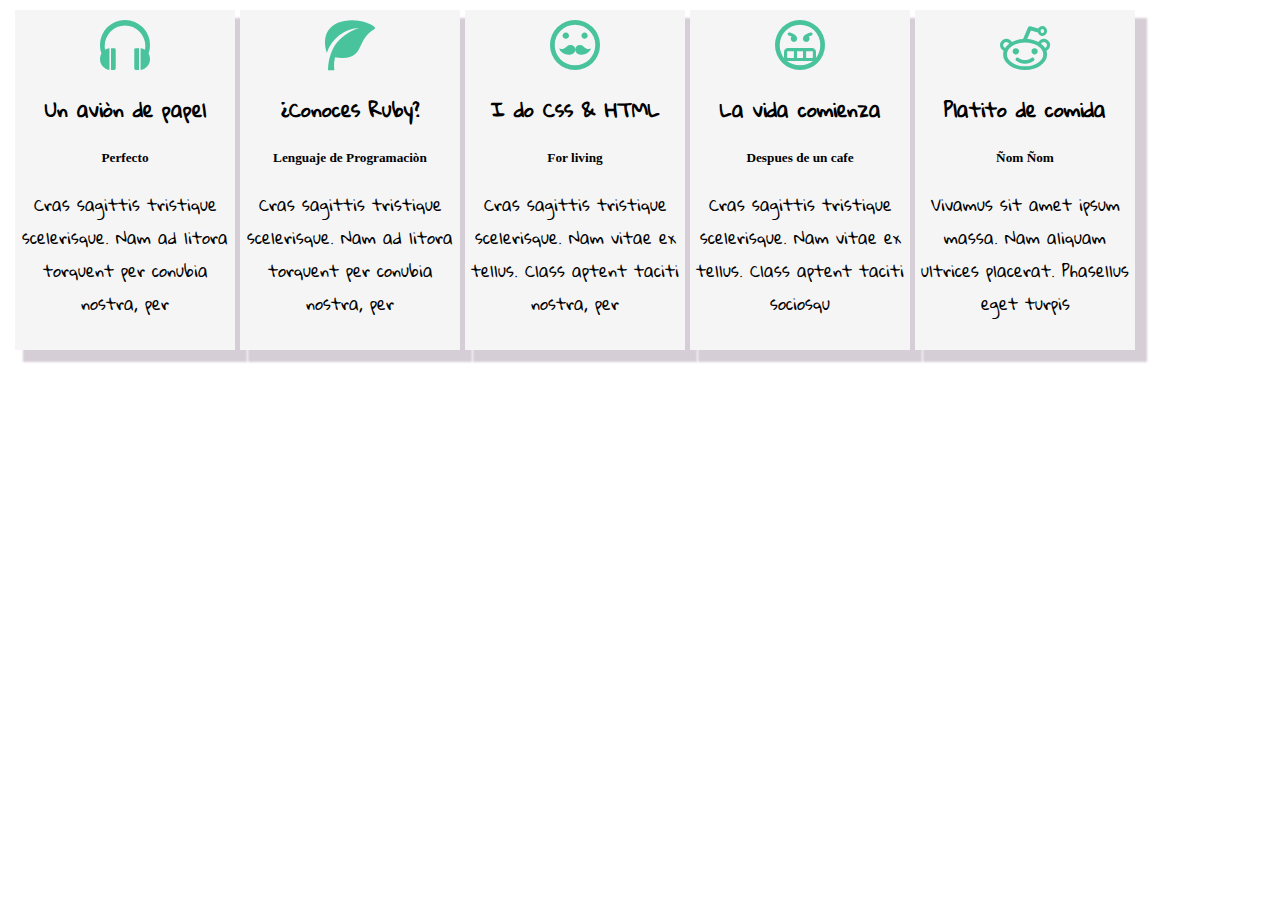
==== index.html @ f9094304 "carpeta tipografia" ====
<!DOCTYPE html>
<html>
	<head>
		<meta charset="utf-8">
		<link rel="stylesheet" type="text/css" href="css/main.css">
		<link href="https://fonts.googleapis.com/css?family=Gloria+Hallelujah" rel="stylesheet">
		<link href="https://fonts.googleapis.com/css?family=Gloria+Hallelujah" rel="stylesheet">
		<link rel="stylesheet" type="text/css" href="fonts/style.css">

	</head>
	<body>
          <div class="contenedor">
          	<div class="box plane">
                <span class="icon-headphones"></span>
          	   <h3>Un aviòn de papel</h3>
          	    <h5>Perfecto</h5>
          		<p>Cras sagittis tristique scelerisque. Nam  ad litora torquent per conubia nostra, per  </p>
          	</div>
          	<div class="box diamond">
          	    <span class="icon-leaf"></span>
          	     <h3>¿Conoces Ruby?</h3>
          	    <h5>Lenguaje de Programaciòn</h5>
          		<p>Cras sagittis tristique scelerisque. Nam  ad litora torquent per conubia nostra, per	</p>
          	</div>
          	<div class="box heart">
          	    <span class="icon-hipster"></span>
          	     <h3>I do Css & HTML</h3>
          	    <h5>For living</h5>
          		 <p>Cras sagittis tristique scelerisque. Nam vitae ex tellus. Class aptent taciti nostra, per
          	    </p> 
          	</div>
          	<div class="box cup">
          	    <span class="icon-enojado"></span>
          	    <h3>La vida comienza</h3>
          	    <h5>Despues de un cafe</h5>
          		<p>Cras sagittis tristique scelerisque. Nam vitae ex tellus. Class aptent taciti sociosqu </p>
          	</div>

          	<div class="box plate">
          	    <span class="icon-marciano"></span>
          	    <h3>Platito de comida</h3>
          	    <h5>Ñom Ñom</h5>
          		<p>Vivamus sit amet ipsum massa. Nam aliquam ultrices placerat. Phasellus eget turpis  </p>
          	</div>
          </div>
		
	</body>
</html>
---- css/main.css ----
.contenedor{
    border:2px solid white;
	width:1200px;
		
}

.box{
	text-align:center;
	width:220px;
	height:330px;
	float:left;
	background-color:whitesmoke;
	color:black;
	margin-left:5px;
	padding-top:10px;
	-webkit-box-shadow: 10px 10px 2px 2px rgba(214,206,214,1);
    -moz-box-shadow: 10px 10px 2px 2px rgba(214,206,214,1);
    box-shadow: 10px 10px 2px 2px rgba(214,206,214,1);
}

p {
    font-family: 'Gloria Hallelujah', cursive;
}
h3 {
	font-family: 'Gloria Hallelujah', cursive;
}
.icon-headphones{
	color:#48C39C;
	font-size:50px;
}
.icon-leaf{
	color:#48C39C;
	font-size:50px;
}
.icon-hipster{
	color:#48C39C;
	font-size:50px;
}
.icon-enojado{
	color:#48C39C;
	font-size:50px;
}
.icon-marciano{
	color:#48C39C;
	font-size:50px;
}
.contenedor:after{
	content:"";
	display:block;
	clear:both;
}
.box:hover{
	color:grey;
	background:whitesmoke;
	-webkit-transform:scale(1.1);
}

.box:hover span{
	font-size:80px;

}
---- fonts/style.css ----
@font-face {
  font-family: 'icomoon';
  src:  url('fonts/icomoon.eot?hqwv7z');
  src:  url('fonts/icomoon.eot?hqwv7z#iefix') format('embedded-opentype'),
    url('fonts/icomoon.ttf?hqwv7z') format('truetype'),
    url('fonts/icomoon.woff?hqwv7z') format('woff'),
    url('fonts/icomoon.svg?hqwv7z#icomoon') format('svg');
  font-weight: normal;
  font-style: normal;
}

[class^="icon-"], [class*=" icon-"] {
  /* use !important to prevent issues with browser extensions that change fonts */
  font-family: 'icomoon' !important;
  speak: none;
  font-style: normal;
  font-weight: normal;
  font-variant: normal;
  text-transform: none;
  line-height: 1;

  /* Better Font Rendering =========== */
  -webkit-font-smoothing: antialiased;
  -moz-osx-font-smoothing: grayscale;
}

.icon-headphones:before {
  content: "\e910";
}
.icon-leaf:before {
  content: "\e9a5";
}
.icon-hipster:before {
  content: "\e9a4";
}
.icon-enojado:before {
  content: "\e9ff";
}
.icon-marciano:before {
  content: "\eac6";
}
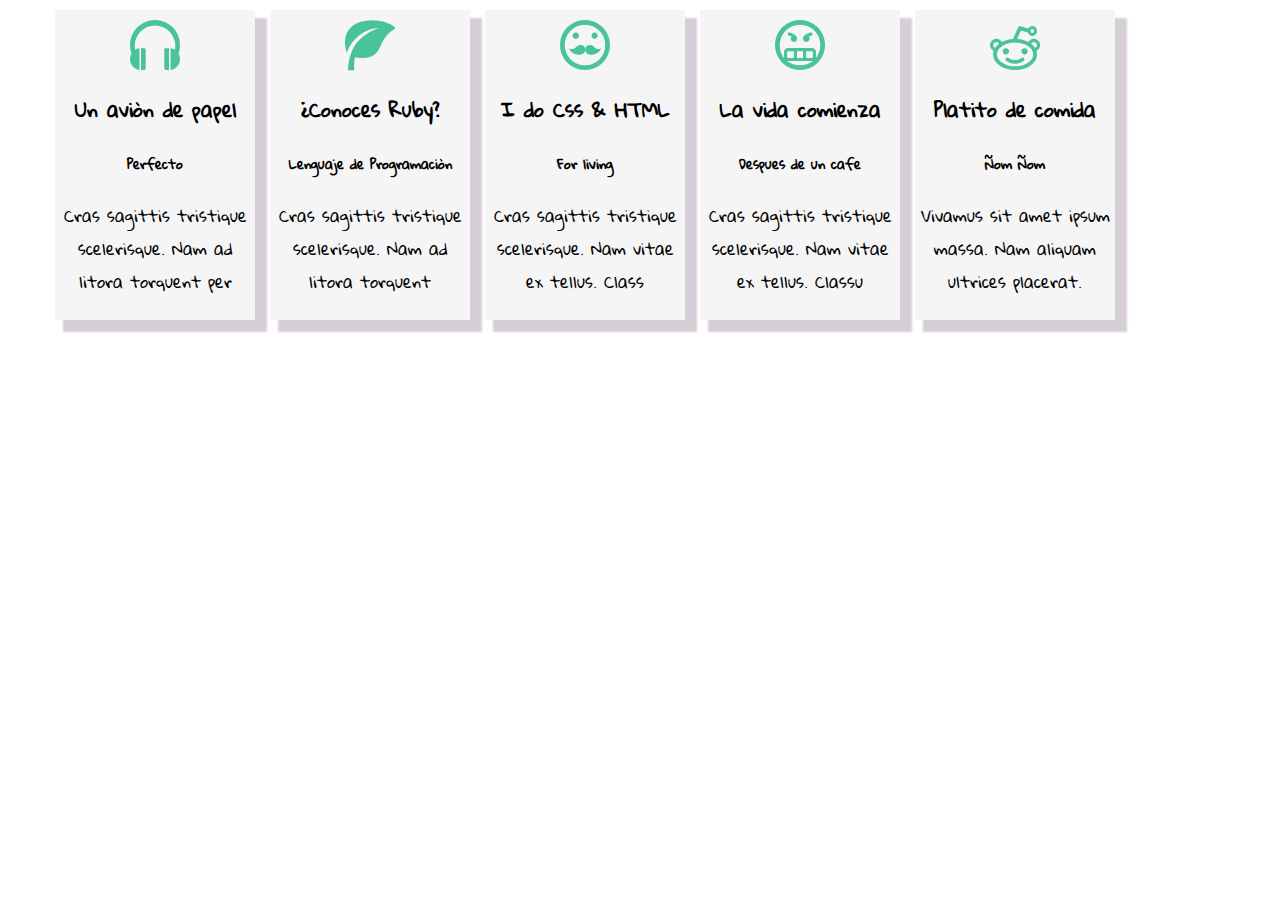
==== commit 4ca09f69: "arreglo margin y cambio letra" ====
--- a/index.html
+++ b/index.html
@@ -14,33 +14,33 @@
                 <span class="icon-headphones"></span>
           	   <h3>Un aviòn de papel</h3>
           	    <h5>Perfecto</h5>
-          		<p>Cras sagittis tristique scelerisque. Nam  ad litora torquent per conubia nostra, per  </p>
+          		<p>Cras sagittis tristique scelerisque. Nam  ad litora torquent per  </p>
           	</div>
           	<div class="box diamond">
           	    <span class="icon-leaf"></span>
           	     <h3>¿Conoces Ruby?</h3>
           	    <h5>Lenguaje de Programaciòn</h5>
-          		<p>Cras sagittis tristique scelerisque. Nam  ad litora torquent per conubia nostra, per	</p>
+          		<p>Cras sagittis tristique scelerisque. Nam  ad litora torquent	</p>
           	</div>
           	<div class="box heart">
           	    <span class="icon-hipster"></span>
           	     <h3>I do Css & HTML</h3>
           	    <h5>For living</h5>
-          		 <p>Cras sagittis tristique scelerisque. Nam vitae ex tellus. Class aptent taciti nostra, per
+          		 <p>Cras sagittis tristique scelerisque. Nam vitae ex tellus. Class 
           	    </p> 
           	</div>
           	<div class="box cup">
           	    <span class="icon-enojado"></span>
           	    <h3>La vida comienza</h3>
           	    <h5>Despues de un cafe</h5>
-          		<p>Cras sagittis tristique scelerisque. Nam vitae ex tellus. Class aptent taciti sociosqu </p>
+          		<p>Cras sagittis tristique scelerisque. Nam vitae ex tellus. Classu </p>
           	</div>
 
           	<div class="box plate">
           	    <span class="icon-marciano"></span>
           	    <h3>Platito de comida</h3>
           	    <h5>Ñom Ñom</h5>
-          		<p>Vivamus sit amet ipsum massa. Nam aliquam ultrices placerat. Phasellus eget turpis  </p>
+          		<p>Vivamus sit amet ipsum massa. Nam aliquam ultrices placerat. </p>
           	</div>
           </div>
 		
--- a/css/main.css
+++ b/css/main.css
@@ -1,17 +1,18 @@
 .contenedor{
     border:2px solid white;
 	width:1200px;
+	margin:auto;
 		
 }
 
 .box{
 	text-align:center;
-	width:220px;
-	height:330px;
+	width:200px;
+	height:300px;
 	float:left;
 	background-color:whitesmoke;
 	color:black;
-	margin-left:5px;
+	margin-left:15px;
 	padding-top:10px;
 	-webkit-box-shadow: 10px 10px 2px 2px rgba(214,206,214,1);
     -moz-box-shadow: 10px 10px 2px 2px rgba(214,206,214,1);
@@ -22,6 +23,9 @@
     font-family: 'Gloria Hallelujah', cursive;
 }
 h3 {
+	font-family: 'Gloria Hallelujah', cursive;
+}
+h5{
 	font-family: 'Gloria Hallelujah', cursive;
 }
 .icon-headphones{
